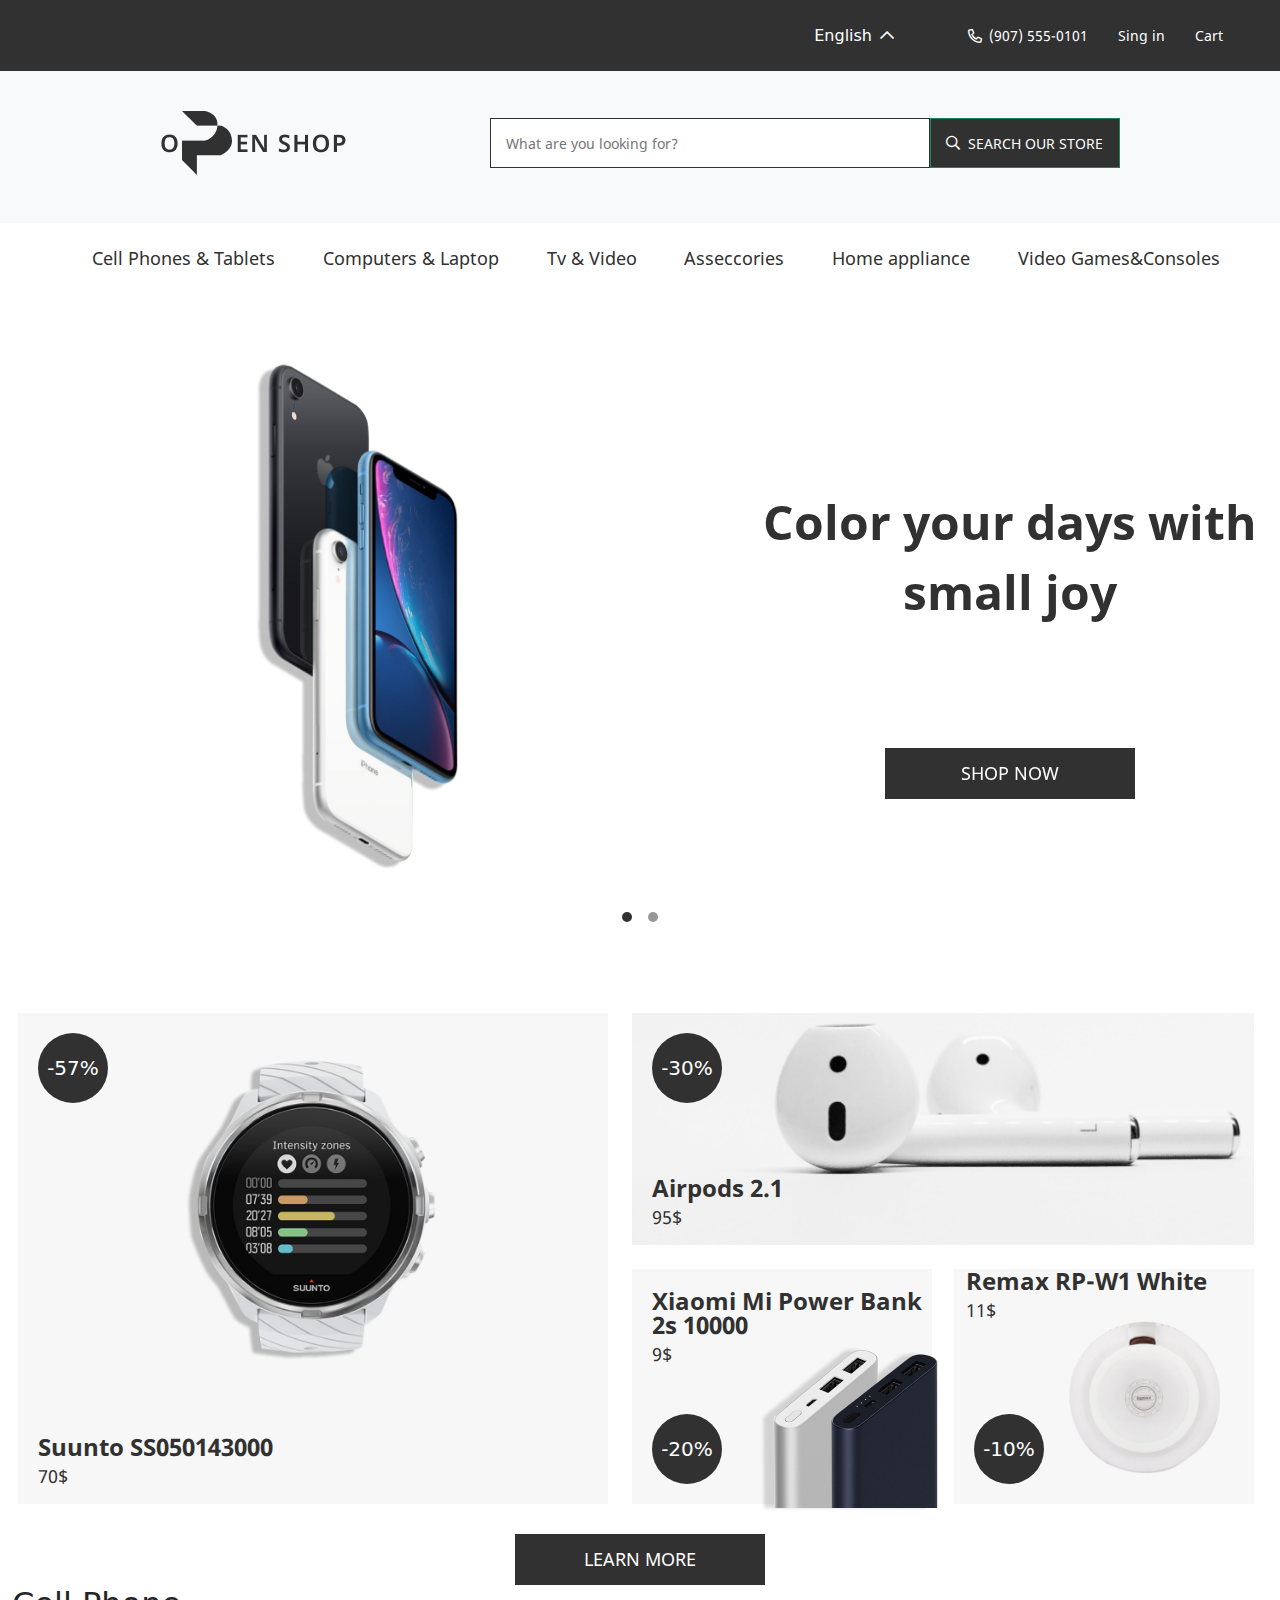
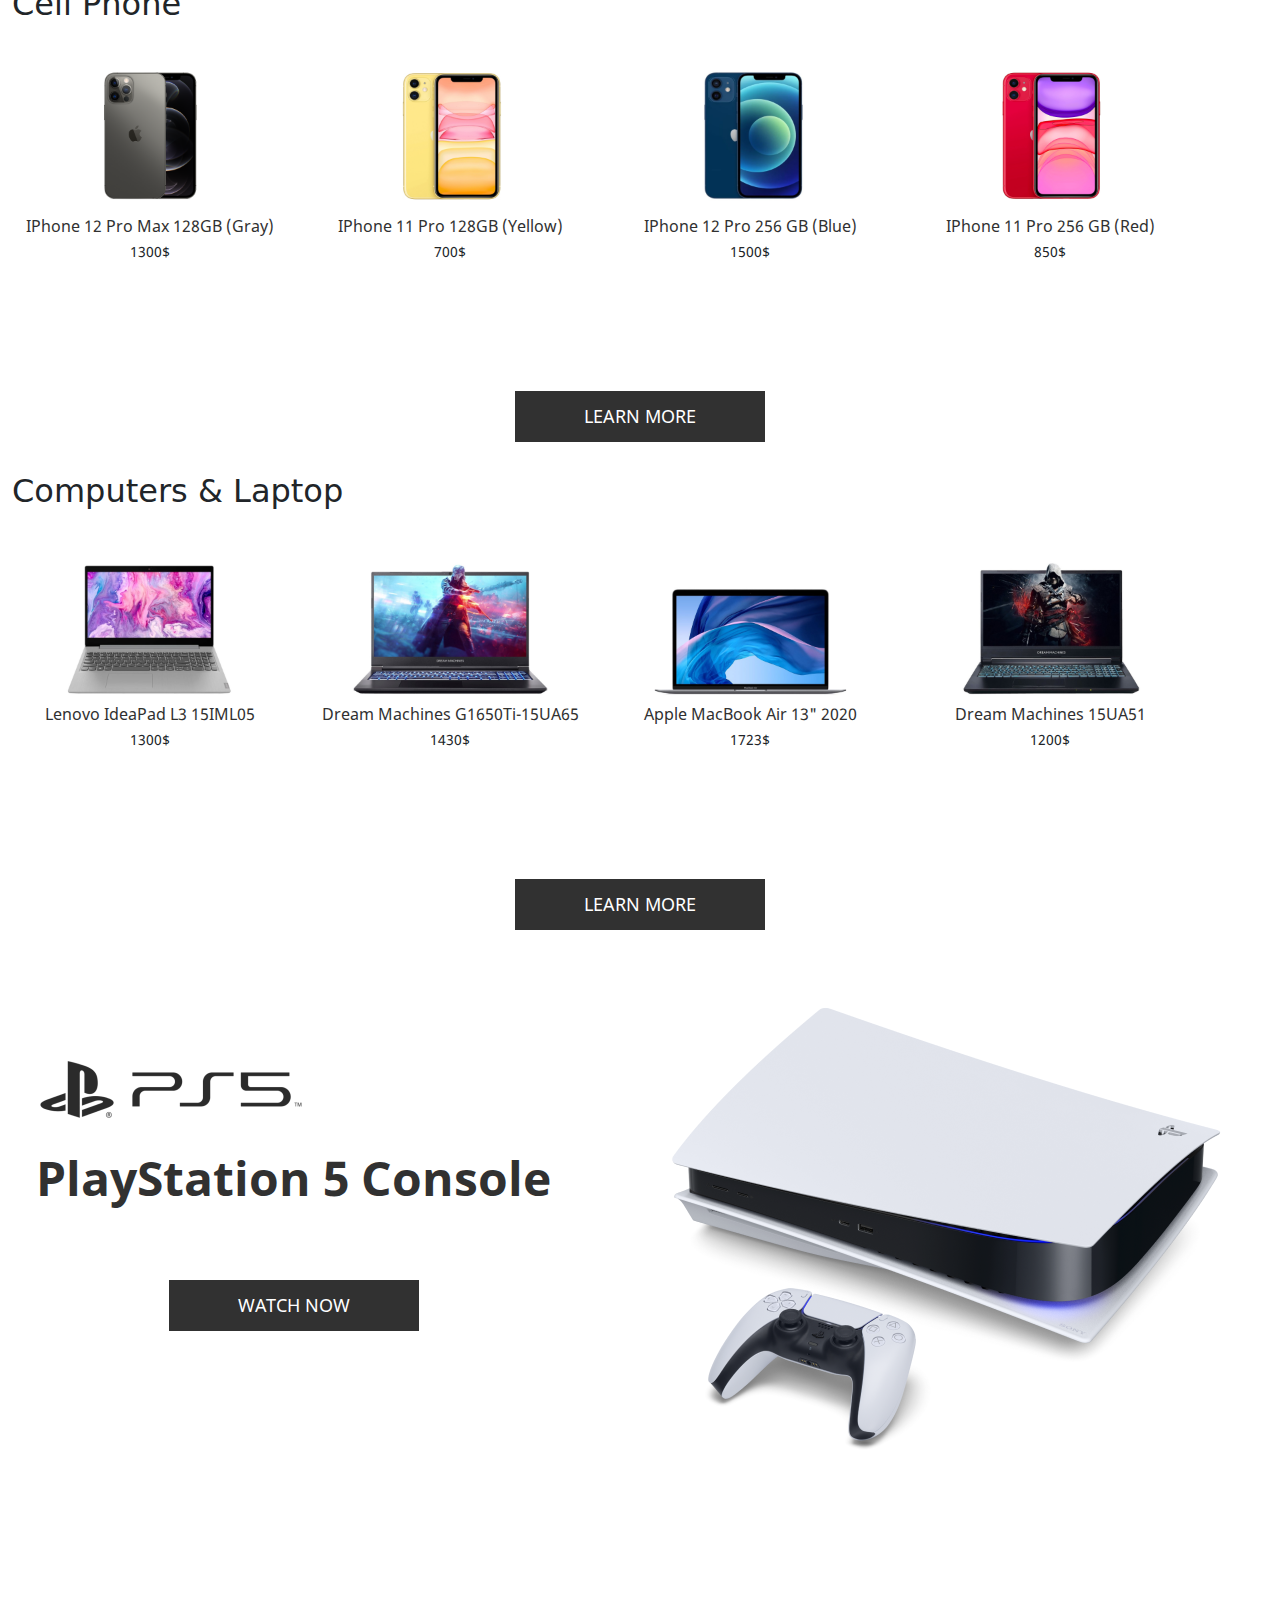
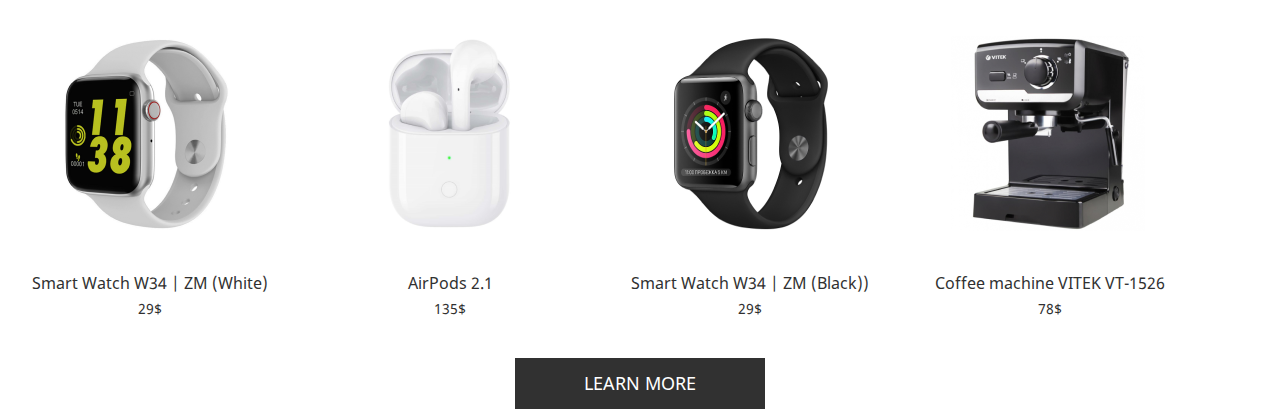
==== index.html @ f15a74ec "test" ====
<!DOCTYPE html>
<html lang="en">
<head>
    <meta charset="UTF-8">
    <meta http-equiv="X-UA-Compatible" content="IE=edge">
    <meta name="viewport" content="width=device-width, initial-scale=1.0">
    <title>Document</title>
    <link rel="stylesheet" href="libs/bootstrap.min.css">
    <link rel="stylesheet" href="style/style.css">
    <link rel="stylesheet" href="style/media.css">
</head>
<body>
    

<header>
    <nav class="navbar navbar-expand-lg navbar-light bg-light flex-wrap">

        <div class="prenav">
            <ul class="navbar-nav me-auto mb-2 mb-lg-0 prenav-list container">
                <li class="nav-item dropdown">
                <a class="nav-link dropdown-toggle" href="#" id="navbarDropdown" role="button" data-bs-toggle="dropdown" aria-expanded="false">
                  English
                  <span class="dropdown__icon far position-relative"></span>
                </a>
                <ul class="dropdown-menu" aria-labelledby="navbarDropdown">
                  <li><a class="dropdown-item " href="#">English</a></li>
                  <li><hr class="dropdown-divider"></li>
                  <li><a class="dropdown-item disabled" href="#" >Russian</a></li>
                </ul>
              </li> 
                <li class="nav-item ">
                <a class="disabled prenav__link"> <span class="call far "></span>(907) 555-0101</a>
              </li>
                
              <li class="nav-item ">
                <a class="  prenav__link" aria-current="page" href="#">  <span class=""></span> Sing in</a>

              </li>
              <li class="nav-item ">
                <a class=" prenav__link" aria-current="page" href="#">Cart</a>
              </li>
             
           
            </ul>
        </div>
        <div class="container">
          <button class="navbar-toggler" type="button" data-bs-toggle="collapse" data-bs-target="#navbarSupportedContent" aria-controls="navbarSupportedContent" aria-expanded="false" aria-label="Toggle navigation">
            <span class="navbar-toggler-icon"></span>
          </button>
          <div class="collapse navbar-collapse flex-wrap" id="navbarSupportedContent">
            <div class="search">
                <img src="img/Logo.png" alt="">
            <form class="d-flex">
              <input class="form__search" type="search" placeholder="What are you looking for?" aria-label="Search">
              <button class="btn btn-outline-success d-flex header__nav-btn" type="submit"> <span class="header__nav-icon fas"></span> <p class="form__search-text"> SEARCH OUR STORE</p></button>
            </form>
        </div>
          </div>
        </div>
      </nav>

      <nav class="header__nav">
        <div class="container">
        <ul class="header__nav-list d-flex align-items-center justify-content-evenly">
          <li class="position-relative open-list"><a href="" class="header__nav-link open-link d-flex justify-content-start position-relative">Cell Phones & Tablets</a>
          <div class="header__nav-link-items position-absolute d-flex justify-content-around ">
            <ul class="cellphones ">
              <h3 class="cellphones-title">Cellphones</h3>
              <li><a href="" class="cellphones-link">Xiaomi</a></li>
              <li><a href="" class="cellphones-link">Apple</a></li>
              <li><a href="" class="cellphones-link">Samsung</a></li>
              <li><a href="" class="cellphones-link">Huawei </a></li>
              <li><a href="" class="cellphones-link">BQ</a></li>
              <li><a href="" class="cellphones-link">Nokia</a></li>
              <li><a href="" class="cellphones-link">Inoi</a></li>
              <li><a href="" class="cellphones-link">Vivo</a></li></ul>
          <ul class="tablets">
           <h3 class="tablets-title">Tablets</h3>
           <li><a href="" class="cellphones-link">Xiaomi</a></li>
           <li><a href="" class="cellphones-link">Apple</a></li>
           <li><a href="" class="cellphones-link">Samsung</a></li>
           <li><a href="" class="cellphones-link">Huawei</a></li>
           <li><a href="" class="cellphones-link">BQ</a></li>
           <li><a href="" class="cellphones-link">MORE</a></li>
          </ul>
        
        </div></li>
          <li><a href="" class="header__nav-link">Computers & Laptop</a></li>
          <li><a href="" class="header__nav-link">Tv & Video </a></li>
          <li><a href="" class="header__nav-link"> Asseccories </a></li>
          <li><a href="" class="header__nav-link">Home appliance</a></li>
          <li><a href="" class="header__nav-link">Video Games&Consoles</a></li>
        </ul>
      </div>
      </nav>
      <div class="header__content">
        <div id="carouselExampleIndicators" class="carousel slide" data-bs-ride="carousel">
          <div class="carousel-indicators">
            <button type="button" data-bs-target="#carouselExampleIndicators" data-bs-slide-to="0" class="active" aria-current="true" aria-label="Slide 1"></button>
            <button type="button" data-bs-target="#carouselExampleIndicators" data-bs-slide-to="1" aria-label="Slide 2"></button>
          </div>
          <div class="carousel-inner">
            <div class="container">
            <div class="carousel-item active ">
              <div class="item__content d-flex align-items-center">
              <img src="img/header-slide1.png" class="d-block  header__content-img" alt="...">
              <div class="item__content d-flex flex-column align-items-center">
                <h2 class="header__content-title">Color your days with small joy</h2>
                <a href="" class="header__item-link">SHOP NOW</a></div>
              </div>
            </div>
            <div class="carousel-item ">
              <div class="item__content d-flex align-items-center">
              <img src="img/header-slide2.png" class="d-block  header__content-img" alt="...">
              <div class="item__content d-flex flex-column align-items-center">
                <h2 class="header__content-title">Color your days with small joy</h2>
                <a href="" class="header__item-link">SHOP NOW</a></div>
              </div>
            </div>
          </div>

          </div>
         
        </div>
      </div>
</header>
<main class="main">

  <div class="container">
    <div class="main__top d-flex flex-column align-items-center">
   <div class="main__cards d-flex row gap-4">
        <div class=" main__box position-relative col-6">
          <img src="img/main-watch.png" alt="" class="main__top-img w-100">
          <div class="card__about position-absolute">
          <h4 class="main__top-title">Suunto SS050143000</h4>
          <p class="main__top-text">70$</p>
        </div>
          <span class="discount position-absolute">-57%</span>
        </div> 
        <div class="col-6  main__card-left ">
          <div class="row mb-4">
          <div class="col-12 position-relative   px-0  gap-4" >
            <img src="img/main-airpods.png" alt="" class="main__top-img  w-100">
            <div class="card__about position-absolute">
            <h4 class="main__top-title">Airpods 2.1</h4>
            <p class="main__top-text">95$ </p></div>
            <span class="discount position-absolute">-30%</span>
          </div></div>
        
        <div class="row d-flex justify-content-between ">
          <div class="  position-relative main__card  double">
            <div class=" about-top position-absolute">
            <h4 class="main__top-title">Xiaomi Mi Power Bank 2s 10000</h4>
            <p class="main__top-text">9$   </p></div>
            <img src="img/power-bank.png" alt="" class="main__top-img ">
            
            <span class=" last-discount position-absolute">-20%</span>
          </div>
          <div class="  position-relative main__card  double">
             <div class=" position-absolute">
            <h4 class="main__top-title">Remax RP-W1 White</h4>
            <p class="main__top-text">11$   </p></div>
            <span class="last-discount position-absolute">-10%</span>
            <img src="img/remax.png" alt="" class="main__top-img w-100">
           
          </div></div>
        </div>
      
    </div>
    <a href="" class="header__item-link">LEARN MORE</a></div>
    <div class="main__content">
      <div class="main__content-phones">
        <h2 class="main__content-title">Cell Phone</h2>
        <div class="row">
          <div class="main__phones-card  d-flex flex-column  align-items-center">
            <div class="position-relative  d-flex flex-column align-items-center img-box"> 
              <img src="img/iphone -12promax.png" alt="" class="phone__img ">
              <div class="main__phones-about d-flex flex-column align-items-center">
              <div class="main__phone-text">IPhone 12 Pro Max 128GB (Gray)</div>
            <span class="cost">1300$</span> </div><a class="fal phones__card-icon"></a></div>
            
            <a href="" class="main__card-link">BUY</a>
           
          </div>
          <div class="main__phones-card  d-flex flex-column  align-items-center">
            <div class="position-relative  d-flex flex-column align-items-center img-box"> 
              <img src="img/iphone-11-yel.png" alt="" class="phone__img ">
              <div class="main__phones-about d-flex flex-column align-items-center">
              <div class="main__phone-text">IPhone 11 Pro 128GB (Yellow)</div>
            <span class="cost">700$</span> </div><a class="fal phones__card-icon"></a></div>
            
            <a href="" class="main__card-link">BUY</a>
           
          </div>
          <div class="main__phones-card  d-flex flex-column  align-items-center">
            <div class="position-relative  d-flex flex-column align-items-center img-box"> 
              <img src="img/iphone-12pro blue.png" alt="" class="phone__img ">
              <div class="main__phones-about d-flex flex-column align-items-center">
              <div class="main__phone-text">IPhone 12 Pro 256 GB (Blue)</div>
            <span class="cost">1500$</span> </div><a class="fal phones__card-icon"></a></div>
            
            <a href="" class="main__card-link">BUY</a>
           
          </div>
          <div class="main__phones-card  d-flex flex-column  align-items-center">
            <div class="position-relative  d-flex flex-column align-items-center img-box"> 
              <img src="img/iphone-11 red.png" alt="" class="phone__img ">
              <div class="main__phones-about d-flex flex-column align-items-center">
              <div class="main__phone-text">IPhone 11 Pro 256 GB (Red)</div>
            <span class="cost">850$</span> </div><a class="fal phones__card-icon"></a></div>
            
            <a href="" class="main__card-link">BUY</a>

           
          </div>
          
        </div>
        <a href="" class="header__item-link">LEARN MORE</a>
      </div>
     
      <div class="main__content-phones">
        <h2 class="main__content-title">Computers & Laptop</h2>
        <div class="row">
          <div class="main__phones-card  d-flex flex-column  align-items-center">
            <div class="position-relative  d-flex flex-column align-items-center img-box"> 
              <img src="img/lenovo-air.png" alt="" class="phone__img ">
              <div class="main__phones-about d-flex flex-column align-items-center">
              <div class="main__phone-text">Lenovo IdeaPad L3 15IML05</div>
            <span class="cost">1300$</span> </div><a class="fal phones__card-icon"></a></div>
            
            <a href="" class="main__card-link">BUY</a>
           
          </div>
          <div class="main__phones-card  d-flex flex-column  align-items-center">
            <div class="position-relative  d-flex flex-column align-items-center img-box"> 
              <img src="img/dream-machines.png" alt="" class="phone__img ">
              <div class="main__phones-about d-flex flex-column align-items-center">
              <div class="main__phone-text">Dream Machines G1650Ti-15UA65</div>
            <span class="cost">1430$</span> </div><a class="fal phones__card-icon"></a></div>
            
            <a href="" class="main__card-link">BUY</a>
           
          </div>
          <div class="main__phones-card  d-flex flex-column  align-items-center">
            <div class="position-relative  d-flex flex-column align-items-center img-box"> 
              <img src="img/macbook-air.png" alt="" class="phone__img ">
              <div class="main__phones-about d-flex flex-column align-items-center">
              <div class="main__phone-text">Apple MacBook Air 13" 2020</div>
            <span class="cost">1723$</span> </div><a class="fal phones__card-icon"></a></div>
            
            <a href="" class="main__card-link">BUY</a>
           
          </div>
          <div class="main__phones-card  d-flex flex-column  align-items-center">
            <div class="position-relative  d-flex flex-column align-items-center img-box"> 
              <img src="img/dream-machines-2.png" alt="" class="phone__img ">
              <div class="main__phones-about d-flex flex-column align-items-center">
              <div class="main__phone-text">Dream Machines 15UA51</div>
            <span class="cost">1200$</span> </div><a class="fal phones__card-icon"></a></div>
            
            <a href="" class="main__card-link">BUY</a>

           
          </div>
          
        </div>
        <a href="" class="header__item-link">LEARN MORE</a>
      </div>

      <section class="main__section position-relative">
        <img src="img/ps-5.png" alt="">
        <div class="main__section-decription position-absolute">
          <img src="img/pa-title.png" alt="">
          <h2 class="main__section-title">PlayStation 5 Console</h2>
          <a href="" class="header__item-link">WATCH NOW</a>
        </div>
      </section>
      

      <div class="main__bottom">
        <div class="row bottom__cards">
          <div class="main__bottom-content position-relative d-flex flex-column align-items-center">
            <img src="img/w-34 white.png" alt="" class="bottom-img">
           <div class="bottom-description  position-relative d-flex flex-column align-items-center position-absolute">
             <p class="bottom-text">Smart Watch W34 | ZM (White)</p>
               <div class="bottom-cost">29$</div>
            </div>
          
          </div> 
          <div class="main__bottom-content position-relative d-flex flex-column align-items-center">
            <img src="img/airpods 2.1.png" alt="" class="bottom-img">
           <div class="bottom-description  position-relative d-flex flex-column align-items-center position-absolute">
             <p class="bottom-text">AirPods 2.1</p>
               <div class="bottom-cost">135$</div>
            </div>
          
          </div> 
          <div class="main__bottom-content position-relative d-flex flex-column align-items-center">
            <img src="img/w34 black.png" alt="" class="bottom-img">
           <div class="bottom-description  position-relative d-flex flex-column align-items-center position-absolute">
             <p class="bottom-text">Smart Watch W34 | ZM (Black))</p>
               <div class="bottom-cost">29$</div>
            </div>
          
          </div> 
          <div class="main__bottom-content position-relative d-flex flex-column align-items-center">
            <img src="img/cofe-machine.png" alt="" class="bottom-img">
           <div class="bottom-description  position-relative d-flex flex-column align-items-center position-absolute">
             <p class="bottom-text">Coffee machine VITEK VT-1526</p>
               <div class="bottom-cost">78$</div>
            </div>
          
          </div> 
   
        </div> 
              <a href="" class="header__item-link">LEARN MORE</a>

      </div>
     
    </div>
    </div>

    
</main>


    <script src="libs/bootstrap.min.js"></script>
</body>
</html>
---- style/style.css ----
@import url(fonts.css);


*{
    margin: 0;
    padding: 0;
    box-sizing: border-box;
    text-decoration: none !important;
    list-style:none !important;
}
:root{
    --n:'notosans';
    --nb:'notosans-bold';
    --primary-color:#313131;
    --secondary-color:#FFFFFF;
}
.container{
    max-width: 1290px;
} 
body{
    scroll-behavior: smooth;
}


/* header-start */

.navbar{
    padding-top: 0 !important; 
}

.prenav{
     background: var(--primary-color);
     width: 100%;
     padding: 15px;
}

.prenav-list{
    width: 100%;
    display: flex;
    justify-content: end;
    align-items: center;
   

}
.prenav__link:hover{
    color: var(--secondary-color) !important;
}
.prenav__link{
    color: white ;
    font-size: 14px ;
    line-height: 20px ;
    font-family: var(--n) ;
    margin-right: 30px;
}
#navbarDropdown{
    color: var(--secondary-color);
    margin-right: 80px;
}
.dropdown-toggle::after{
    display: none;
}
.dropdown__icon{
    margin-left: 8px;
}
.dropdown__icon::after{
    content: '\f077'; 
    position: absolute;  
}
.dropdown-toggle.show:focus .dropdown__icon::after{
    transform: rotate(180deg);
}
.call::before{
    content: '\f879';
    margin-right: 7px;
}

.header__nav-icon::before{
    content: '\f002';
    margin-right: 8px;
}
.header__nav-btn{
    padding: 15px;
    width: 190px;
    background: var(--primary-color);
    color: var(--secondary-color);
    font-size: 14px;
     line-height: 19px;
     border-radius: 0px;



}
.header__nav-btn:hover{
    background: var(--primary-color);
}
.form__search-text{
    margin-bottom: 0;
    font-family: var(--n);
    text-transform: uppercase;
}
.form__search{

    width:440px;
    color: #BBBBBB;
    font-family: var(--n);
    border: 1px solid #313131;
    outline: none;
    box-sizing: border-box;
    padding: 10px 15px;
    font-size: 14px;
line-height: 19px;
margin-left: 143px;


}
.search{
    display: flex;
    margin: 40px auto;
    align-items: center;

}
form{
    height: 50px;
}
.header__nav-link{
    display: block;
    font-size: 18px;
    line-height: 70px;
    color: #313131;
    font-family: var(--n);


}
.header__nav-link:hover{
    color: var(--primary-color);

}
.header__content{
    margin-top: 50px;
}
.header__content-img{
    width: 740px;
    height: 600px;
}
.header__content-title{
    color: var(--primary-color);
    font-size: 48px;
    line-height: 70px;
    font-family: var(--nb);
    max-width: 624px;
    width: 100%;
    text-align: center;
    margin-bottom: 121px;
}
.header__item-link , .main__card-link{
    padding: 13px 46px;
    display: flex;
    justify-content: center;
    font-size: 18px;
    line-height: 25px;
    color: var(--secondary-color);
    font-family: var(--n);
    background: var(--primary-color);
    width: 250px;
    margin: 0 auto;
}
.header__item-link:hover{
    color: var(--secondary-color);
    text-decoration: underline;
}
.main__card-link:hover{
    color: var(--secondary-color);
}
.carousel-indicators [data-bs-target]{
    background: var(--primary-color);
    display: block;
    border-radius: 50%;
    width: 20px !important;
    height: 0px !important;
    transform: scale(0.5);

}
.header__nav-link-items{
    left: -20px;
    margin-top: -4px;
    width: 300px;
    background: #FFFFFF;
    box-shadow: 0px 0px 2px rgba(0, 0, 0, 0.3);
    top: 71px;   
    z-index:1;
    display: none !important;
}
.open-list:hover .header__nav-link-items{
    display: flex !important;
}
.cellphones, .tablets{
    padding: 18px 0 18px 0 ;
}
.cellphones  li .cellphones-link ,.tablets li .cellphones-link{
    font-size: 14px;
    line-height: 18px;
    font-weight: 300; 
    color: #313131;
    font-family: var(--n);
}
.cellphones-title{
    letter-spacing: 0.05em;
    text-decoration-line: underline !important;
    color: #313131;
    font-size: 16px;
    line-height: 15px;
    font-family: var(--n);
}
.tablets-title{
    color: #313131;
    font-size: 16px;
    line-height: 15px;
    font-family: var(--n);
    letter-spacing: 0.05em;
}
.open-link::after{
    content: '';
    position: absolute;
    width: 260px;
    height: 3px;
    background: var(--primary-color);
    bottom: 0;
    z-index: 2;
    display: none;
}
.open-list:hover .open-link::after{
    display: block;
}
.btn-outline-success:focus{
    box-shadow: none;
}


/* header-end */

/* main-start */


.main{
    margin-top: 70px;
}

.main__cards{
    margin-bottom: 30px;
}
.main__box{
    width: 590px;
    padding: 20px 20px 15px 20px;
    background: rgb(247, 247, 247) ;

}
.main__top-title{
    font-weight: 500;
    font-size: 24px;
    line-height: 24px;
    font-family: var(--nb);
    color: var(--primary-color);
    margin-bottom: 5px ;
}
.main__top-text{
    font-weight: 300;
    font-size: 18px;
    line-height: 24px;
    font-family: var(--n);
    color: var(--primary-color);
}
.discount{
    background: var(--primary-color);
    border-radius: 50%;
    font-size: 20px;
    line-height: 24px;
    width: 70px;
    height: 70px;
    display: flex;
    align-items: center;
    justify-content: center;
    color: var(--secondary-color);
    top: 20px;
    left: 20px;
}
.card__about{
    bottom: 0;
    left: 20px;
}

.main__card{
    background: rgb(247, 247, 247) ;
    height: 235px;
    padding:  0 12px ;
}
.double{
    width: 300px;
}

.main__phones-card {
    width: 500px;
}
.main__card-link{
    width: 100px;
    margin-top: 10px;
}
.main__phone-text{
    font-size: 16px;
    line-height: 22px;
    font-weight: 500;
    font-family: var(--n);
    color: var(--primary-color);
    margin-bottom: 5px;
}
.cost{
    font-size: 14px;
    line-height: 19px;
    font-family: var(--n);
    font-weight: 300 ;
}
.phone__img{
    display: block;
    max-height: 200px;
    height: 100%;
    object-fit: contain;

}

.main__phones-about{
    position: absolute;
    bottom: 0;
}
.phone__img{
    width: 300px;
}
.main__card-link, .phones__card-icon {
    opacity: 0;
    transition: 0.5s;
}
.phones__card{
    position: absolute;
}
.phones__card-icon::after{
    content: '\f004';
}

.phones__card-icon{
    position: absolute;
    top: 5px;
    right: 40px;
    color: var(--primary-color);
}
.phones__card-icon:hover{
    color: var(--primary-color);
}
.img-box{
    width: max-content;
}


.main__phones-card{
    padding: 30px ;
    border: none;
    transform: translate(0,0);
    transition: 0.5s;
    width: 300px;
    height: 300px;
    margin-bottom: 30px;


}
.main__phones-card:hover{
    transform: translateY(30px);
    border: solid #E5E5E5 2px;
}
.main__phones-card:hover .main__card-link{
    opacity: 1;
}
.main__phones-card:hover div .phones__card-icon{
    opacity: 1;
}
.main__content-phones .header__item-link{
    width: 250px;
    margin: 30px auto;
}
.last-discount{
   bottom: 20px;
   left: 20px;
   background: var(--primary-color);
   border-radius: 50%;
   font-size: 20px;
   line-height: 24px;
   width: 70px;
   height: 70px;
   display: flex;
   align-items: center;
   justify-content: center;
   color: var(--secondary-color);
}
.about-top{
    top: 20px;
    left: 20px;
}
.main__section-title{
    font-size: 48px;
    line-height: 65px;
    color: var(--primary-color);
    font-family: var(--nb);
    margin-bottom: 70px;
    margin-top: 20px;
}
.main__section-decription{
    left: 24px;
    top: 94px;
}

.main__bottom-content{
    width: 300px;
}

.bottom-text{
    font-size: 16px;
    line-height: 22px;
    font-family: var(--n);
    font-weight: 500;
    color: var(--primary-color);
    margin-bottom: 5px;
}
.bottom-cost{
    font-size: 14px;
    line-height: 19px;
    font-family: var(--n);
    font-weight: 300;
    color: var(--primary-color);

}
.bottom-description{
    bottom: 10px;

}
.bottom__cards{
    margin-bottom: 30px;
    margin-top: 150px;
}



/* main-end */
---- style/media.css ----
@media (prefer-color-scheme-dark) {
    body{
        color: black;
    }
}
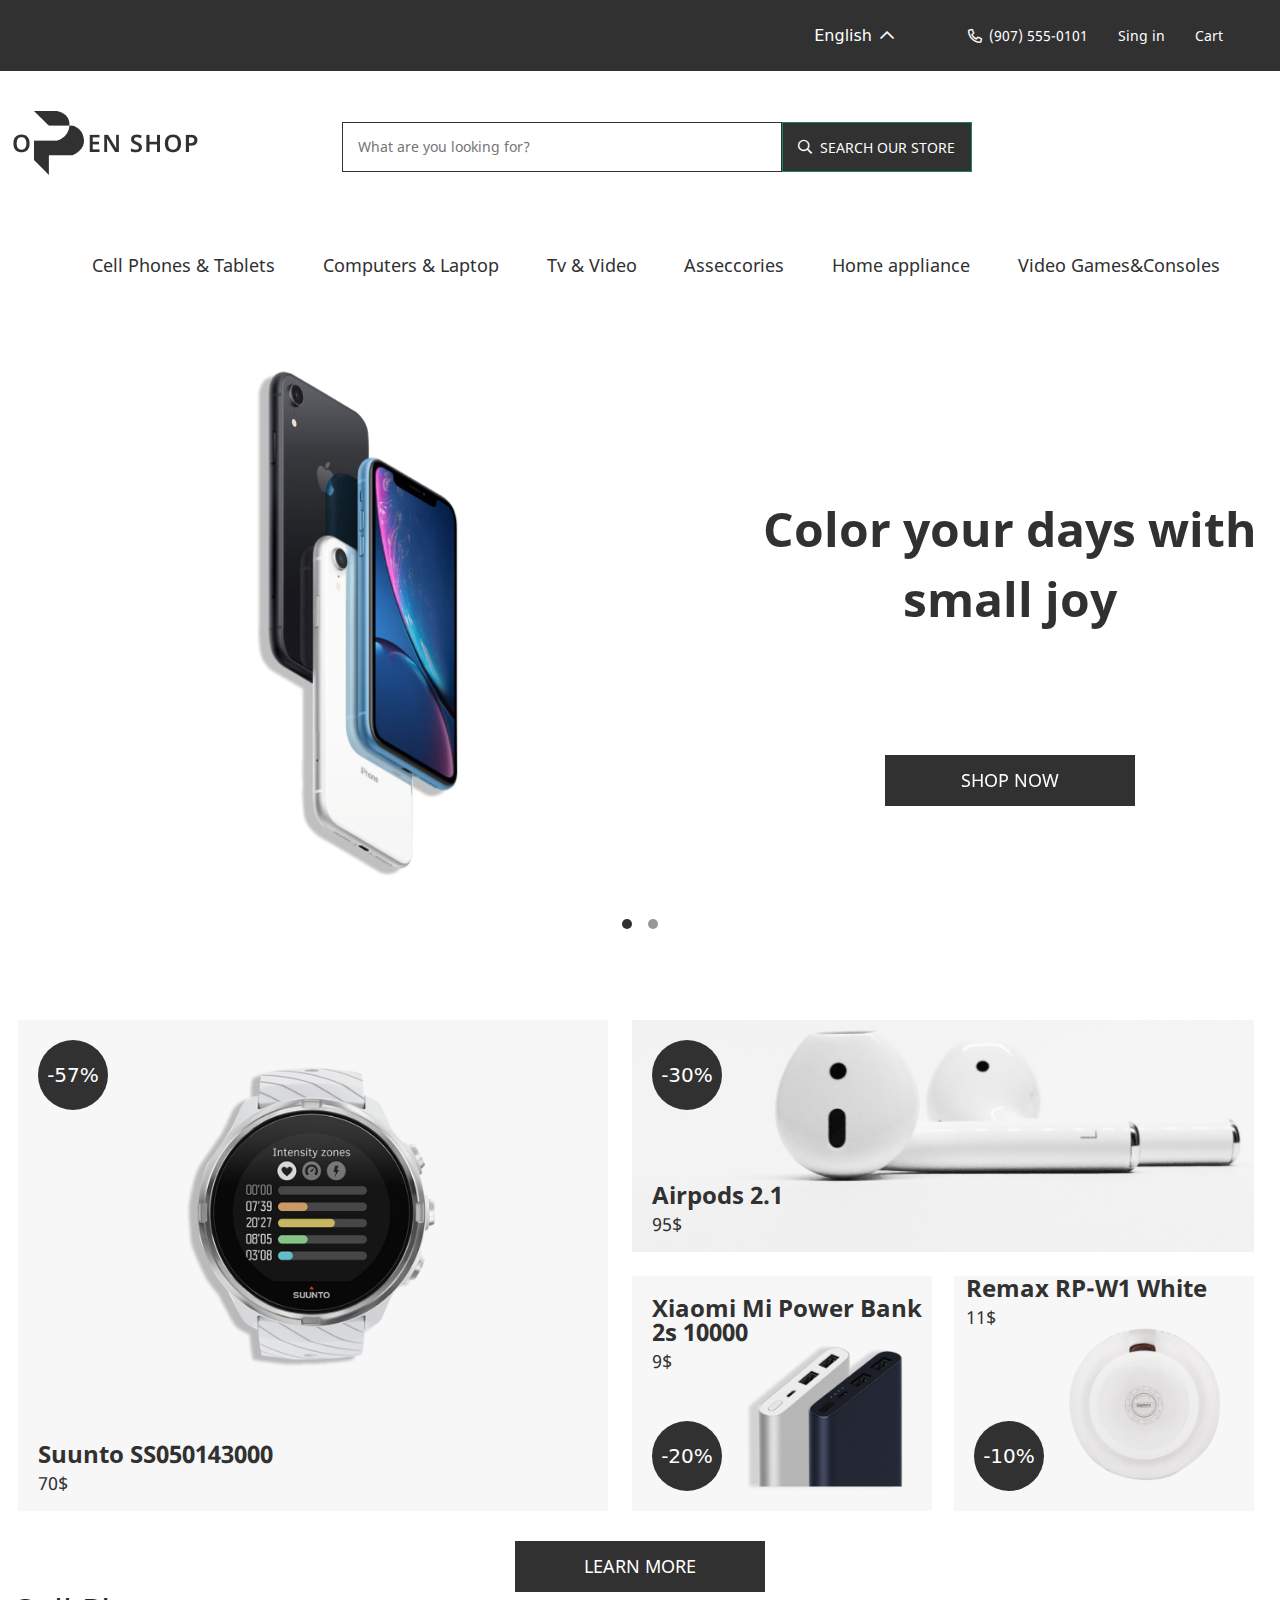
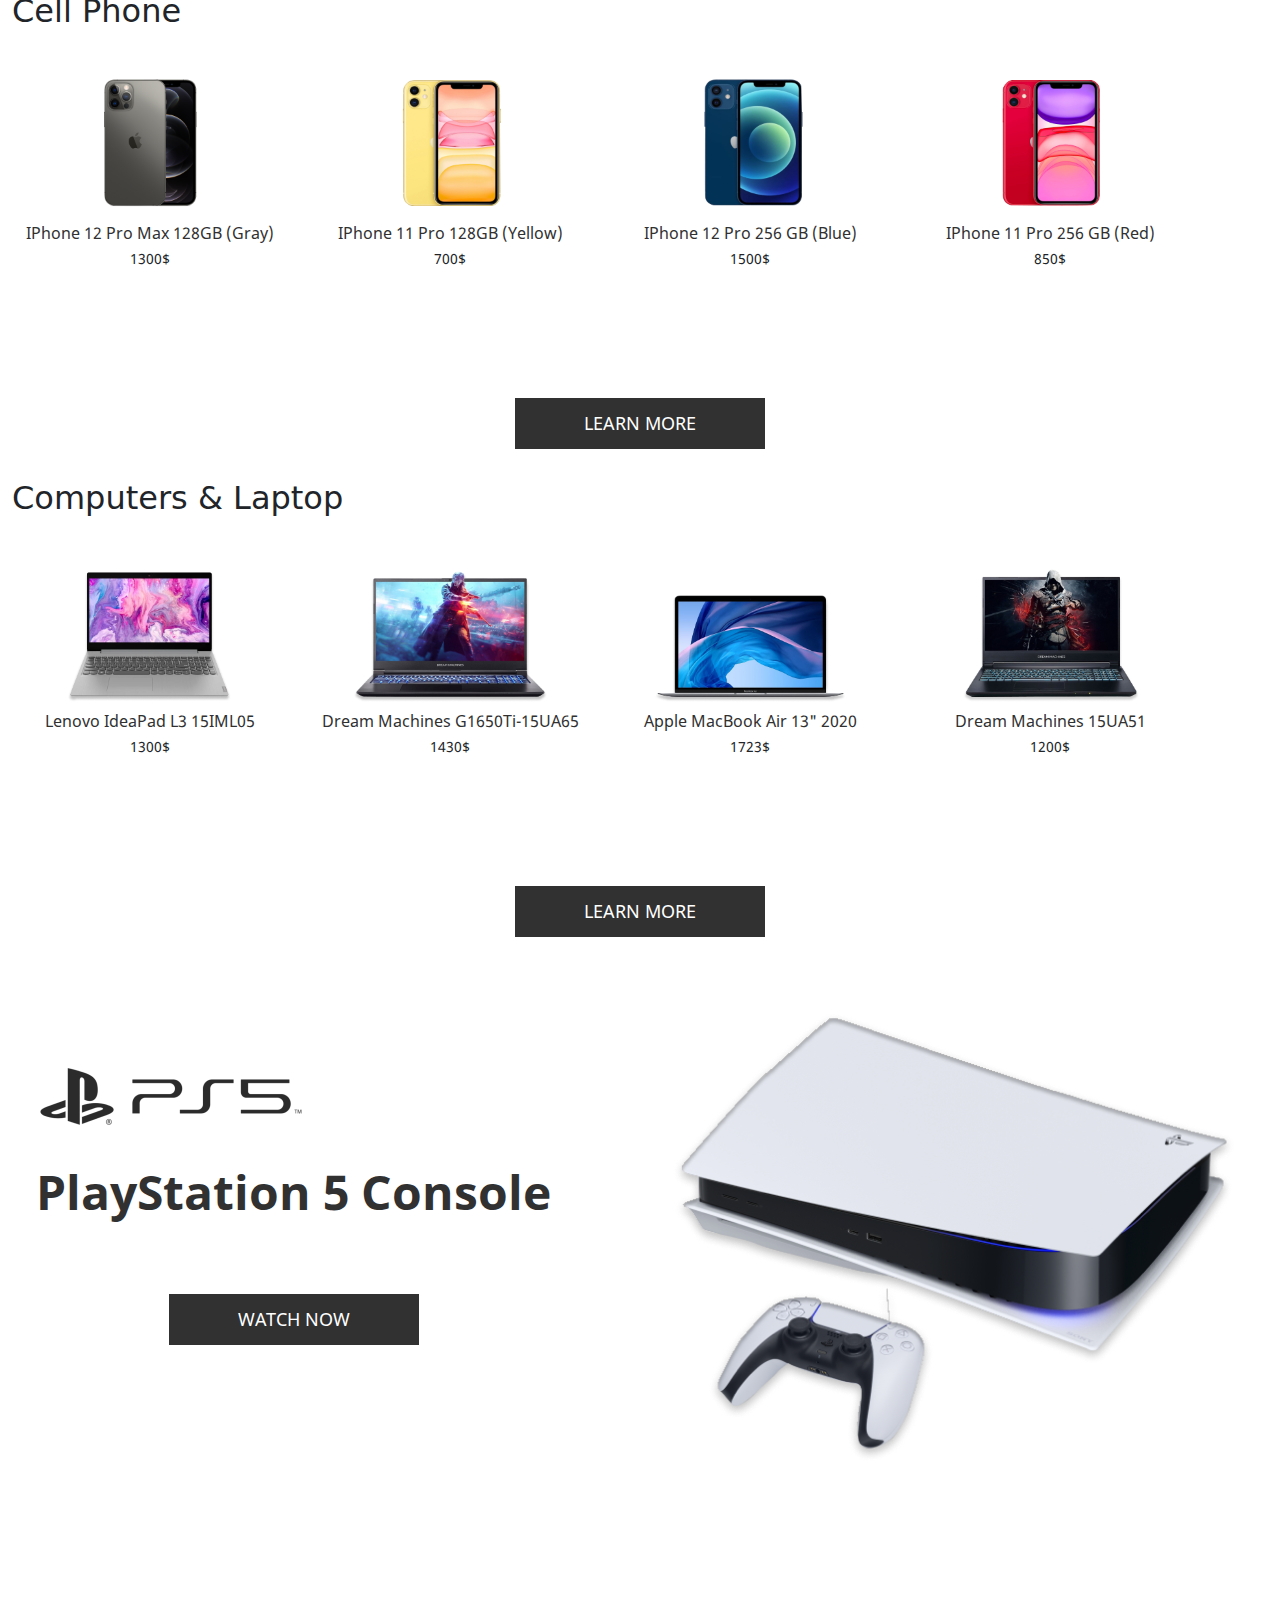
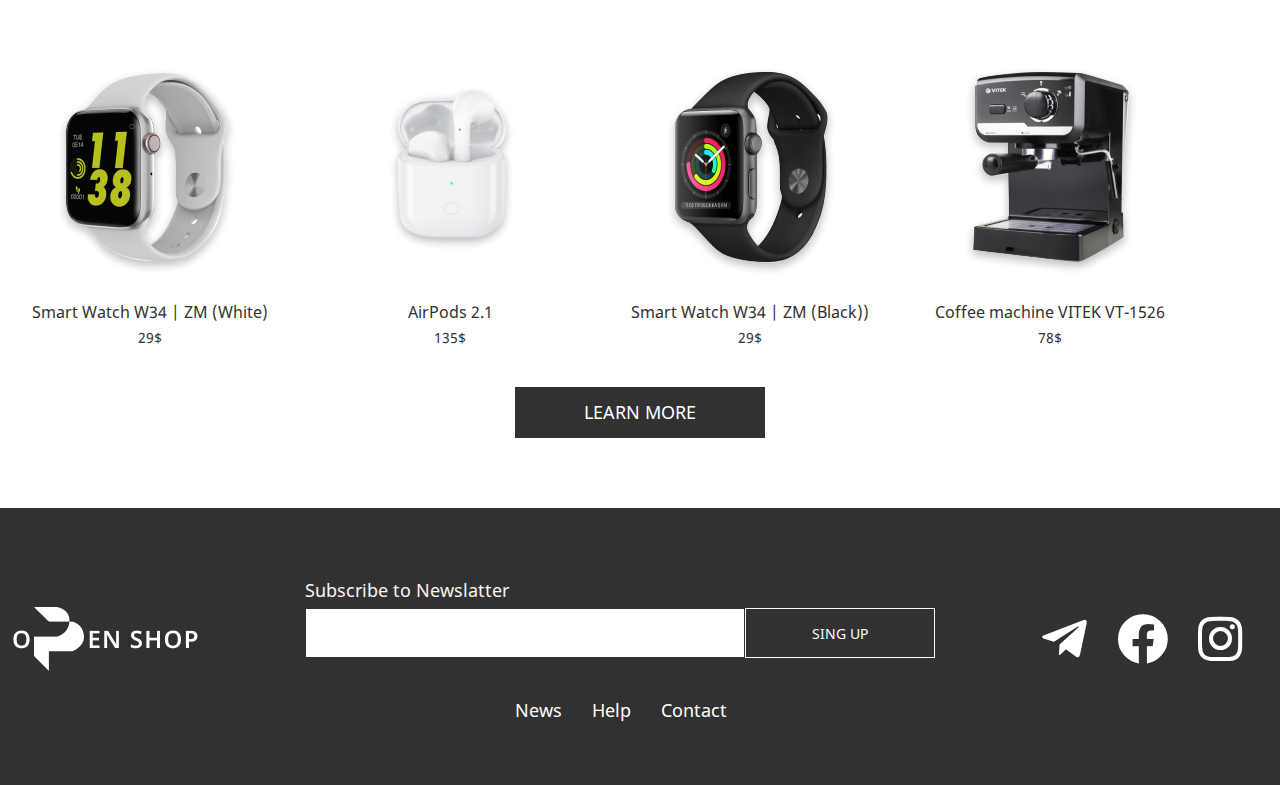
==== commit 6d674936: "dark" ====
--- a/index.html
+++ b/index.html
@@ -4,7 +4,7 @@
     <meta charset="UTF-8">
     <meta http-equiv="X-UA-Compatible" content="IE=edge">
     <meta name="viewport" content="width=device-width, initial-scale=1.0">
-    <title>Document</title>
+    <title>Open-shop</title>
     <link rel="stylesheet" href="libs/bootstrap.min.css">
     <link rel="stylesheet" href="style/style.css">
     <link rel="stylesheet" href="style/media.css">
@@ -13,7 +13,7 @@
     
 
 <header>
-    <nav class="navbar navbar-expand-lg navbar-light bg-light flex-wrap">
+    <nav class="navbar navbar-expand-lg flex-wrap">
 
         <div class="prenav">
             <ul class="navbar-nav me-auto mb-2 mb-lg-0 prenav-list container">
@@ -49,7 +49,7 @@
           </button>
           <div class="collapse navbar-collapse flex-wrap" id="navbarSupportedContent">
             <div class="search">
-                <img src="img/Logo.png" alt="">
+                <span class="header__nav-img"></span>
             <form class="d-flex">
               <input class="form__search" type="search" placeholder="What are you looking for?" aria-label="Search">
               <button class="btn btn-outline-success d-flex header__nav-btn" type="submit"> <span class="header__nav-icon fas"></span> <p class="form__search-text"> SEARCH OUR STORE</p></button>
@@ -140,7 +140,7 @@
         <div class="col-6  main__card-left ">
           <div class="row mb-4">
           <div class="col-12 position-relative   px-0  gap-4" >
-            <img src="img/main-airpods.png" alt="" class="main__top-img  w-100">
+            <img src="img/main-airpods.png" alt="" class="main__top-img w-100">
             <div class="card__about position-absolute">
             <h4 class="main__top-title">Airpods 2.1</h4>
             <p class="main__top-text">95$ </p></div>
@@ -152,7 +152,7 @@
             <div class=" about-top position-absolute">
             <h4 class="main__top-title">Xiaomi Mi Power Bank 2s 10000</h4>
             <p class="main__top-text">9$   </p></div>
-            <img src="img/power-bank.png" alt="" class="main__top-img ">
+            <img src="img/power-bank.png" alt="" class="main__top-img w-100">
             
             <span class=" last-discount position-absolute">-20%</span>
           </div>
@@ -179,7 +179,7 @@
               <div class="main__phone-text">IPhone 12 Pro Max 128GB (Gray)</div>
             <span class="cost">1300$</span> </div><a class="fal phones__card-icon"></a></div>
             
-            <a href="" class="main__card-link">BUY</a>
+            <a href="page.html" class="main__card-link">BUY</a>
            
           </div>
           <div class="main__phones-card  d-flex flex-column  align-items-center">
@@ -189,7 +189,7 @@
               <div class="main__phone-text">IPhone 11 Pro 128GB (Yellow)</div>
             <span class="cost">700$</span> </div><a class="fal phones__card-icon"></a></div>
             
-            <a href="" class="main__card-link">BUY</a>
+            <a href="page.html" class="main__card-link">BUY</a>
            
           </div>
           <div class="main__phones-card  d-flex flex-column  align-items-center">
@@ -199,7 +199,7 @@
               <div class="main__phone-text">IPhone 12 Pro 256 GB (Blue)</div>
             <span class="cost">1500$</span> </div><a class="fal phones__card-icon"></a></div>
             
-            <a href="" class="main__card-link">BUY</a>
+            <a href="page.html" class="main__card-link">BUY</a>
            
           </div>
           <div class="main__phones-card  d-flex flex-column  align-items-center">
@@ -209,7 +209,7 @@
               <div class="main__phone-text">IPhone 11 Pro 256 GB (Red)</div>
             <span class="cost">850$</span> </div><a class="fal phones__card-icon"></a></div>
             
-            <a href="" class="main__card-link">BUY</a>
+            <a href="page.html" class="main__card-link">BUY</a>
 
            
           </div>
@@ -228,7 +228,7 @@
               <div class="main__phone-text">Lenovo IdeaPad L3 15IML05</div>
             <span class="cost">1300$</span> </div><a class="fal phones__card-icon"></a></div>
             
-            <a href="" class="main__card-link">BUY</a>
+            <a href="page.html" class="main__card-link">BUY</a>
            
           </div>
           <div class="main__phones-card  d-flex flex-column  align-items-center">
@@ -248,7 +248,7 @@
               <div class="main__phone-text">Apple MacBook Air 13" 2020</div>
             <span class="cost">1723$</span> </div><a class="fal phones__card-icon"></a></div>
             
-            <a href="" class="main__card-link">BUY</a>
+            <a href="page.html" class="main__card-link">BUY</a>
            
           </div>
           <div class="main__phones-card  d-flex flex-column  align-items-center">
@@ -258,7 +258,7 @@
               <div class="main__phone-text">Dream Machines 15UA51</div>
             <span class="cost">1200$</span> </div><a class="fal phones__card-icon"></a></div>
             
-            <a href="" class="main__card-link">BUY</a>
+            <a href="page.html" class="main__card-link">BUY</a>
 
            
           </div>
@@ -270,7 +270,7 @@
       <section class="main__section position-relative">
         <img src="img/ps-5.png" alt="">
         <div class="main__section-decription position-absolute">
-          <img src="img/pa-title.png" alt="">
+          <section class="main__section-img"></section>
           <h2 class="main__section-title">PlayStation 5 Console</h2>
           <a href="" class="header__item-link">WATCH NOW</a>
         </div>
@@ -322,6 +322,31 @@
 
     
 </main>
+<footer class="footer">
+  <div class="container d-flex justify-content-between align-items-center"> 
+    <img src="img/logo-dark.png" alt="" class="footer__logo">
+    <div class="footer__center d-flex flex-column align-items-center ">
+        <div class="search d-flex flex-column">
+          <p class="footer__search-purpose ">Subscribe to Newslatter</p>
+        <form class="d-flex ">
+         
+          <input class="form__search" type="send" placeholder="" aria-label="Search">
+          <button class="btn btn-outline-success d-flex header__nav-btn d-flex justify-content-center border-1 border-light" type="submit"> <p class="form__search-text "> SING UP</p></button>
+        </form>
+    </div>
+      <ul class="footer__links d-flex ">
+        <li><a href="" class="footer-link">News</a></li>
+        <li><a href="" class="footer-link">Help</a></li>
+        <li><a href="" class="footer-link">Contact</a></li>
+      </ul>
+    </div>
+    <div class="footer__icons">
+      <a class="footer-icon footer-telegram fab"></a>
+      <a class="footer-icon footer-facebook fab "></a>
+      <a class="footer-icon footer-instagram fab"></a>
+    </div>
+  </div>
+</footer>
 
 
     <script src="libs/bootstrap.min.js"></script>
--- a/style/style.css
+++ b/style/style.css
@@ -115,8 +115,9 @@
 }
 .search{
     display: flex;
-    margin: 40px auto;
+    margin: 40px 0;
     align-items: center;
+    justify-content: space-between;
 
 }
 form{
@@ -234,7 +235,10 @@
 .btn-outline-success:focus{
     box-shadow: none;
 }
-
+.header__nav-img::after{
+    content: url(../img/Logo.png);
+
+}
 
 /* header-end */
 
@@ -323,6 +327,7 @@
     max-height: 200px;
     height: 100%;
     object-fit: contain;
+    filter: drop-shadow(0 0 0 var(--secondary-color));
 
 }
 
@@ -371,7 +376,7 @@
 }
 .main__phones-card:hover{
     transform: translateY(30px);
-    border: solid #E5E5E5 2px;
+    box-shadow: 0px 0px 2px rgba(0, 0, 0, 0.5);
 }
 .main__phones-card:hover .main__card-link{
     opacity: 1;
@@ -442,7 +447,191 @@
     margin-bottom: 30px;
     margin-top: 150px;
 }
-
-
-
-/* main-end */+.main__section-img::after{
+    content: url(../img/pa-title.png);
+}
+
+
+
+/* main-end */
+
+
+/*  footer-start*/
+
+.footer{
+    background: var(--primary-color);
+    padding: 30px 0 45px 0;
+    margin-top: 70px;
+}
+.footer__logo{
+    object-fit: contain;
+}
+.footer-link{
+    font-size: 18px;
+    line-height: 25px;
+    color: white;
+    font-family: var(--n);
+    margin-right: 30px;
+}
+.footer-link:hover{
+    color: white;
+}
+
+.footer__search-purpose{
+    font-size: 18px;
+    line-height: 25px;
+    font-family:  var(--n);
+    color: whitesmoke;
+    display: flex;
+    width: 100%;
+    justify-content: start;
+    margin-bottom: 5px;
+}
+.footer__center .search form .form__search{
+   margin: 0;
+}
+.footer-telegram::after{
+    content: '\f3fe';
+   
+}
+.footer-telegram, .footer-facebook, .footer-instagram{
+    font-size: 51px;
+    margin-right: 25px; 
+    color: white;
+    font-weight: 400;
+}
+.footer-icon:hover{
+    color: white;
+}
+
+.footer-facebook::after{
+    content: '\f09a';
+}
+.footer-instagram::after{
+    content: '\f16d';
+}
+.header__nav-btn:focus{
+    background: var(--primary-color);
+    box-shadow: none;
+
+}
+
+
+
+
+/* footer-end */
+
+
+
+/* second-page start */
+
+.main__iphone{
+    width: 80px;
+
+}
+.main__list-img{
+    width: 80px;
+    height: 100px;
+}
+.main__iphone-link.active{
+    background:  var(--secondary-color)!important;
+    padding: 0 !important;
+    box-shadow: 0 0 5px  #E5E5E5;
+    border-radius: 0;
+}
+.main__list-img:nth-of-type(1){
+    object-fit: contain;
+}
+.main__iphone-img{
+    display: block;
+    width: 409px;
+    height: 410px;
+    object-fit: contain;
+
+
+}
+.main__iphone{
+    margin-right: 30px;
+    
+}
+.main__iphone-content{
+    display: none !important;
+}
+.main__iphone-content.show.active{
+    display: flex !important;
+}
+
+.main__right-title{
+    font-size: 30px;
+    line-height: 30px;
+    font-family: var(--nb);
+    color: #000000;
+    letter-spacing: 0.05em;
+    width: 630px;
+    margin-bottom: 40px;
+}
+.main__right-cost{
+    color: #000000;
+    font-family: var(--nb);
+    font-weight: 500 !important;
+    font-size: 24px;
+    line-height: 70px;
+    margin-bottom: 20px;
+}
+.right__content-title{
+    font-size: 24px;
+    line-height: 24px;
+    font-family: var(--nb);
+    font-weight: 500 !important;
+    margin-bottom: 10px;
+}
+
+.right__content-item{
+    font-size: 14px;
+    line-height: 25px;
+    font-family: var(--n);
+    color: #000000;
+    list-style-type: disc!important;
+}
+.main-right a{
+    display: inline-block;
+    width: 190px;
+    text-align: center;
+    font-size: 20px;
+    font-family: var(--n);
+    font-weight: normal !important;
+    margin-right: 30px;
+
+}
+.main__right-icon::after{
+    content: '\f07a';
+     font-weight: 300;
+}
+.main__right-icon{
+    margin-right: 11px;
+   
+}
+.setion__content{
+    margin-top: 40px;
+}
+.section-title{
+    font-size: 48px;
+    line-height: 65px;
+    margin-bottom: 40px;
+    font-family: var(--nb);
+    align-self: flex-start;
+
+}
+.section-decription{
+    font-size: 24px;
+    line-height: 33px;
+    font-family: var(--n);
+    color: var(--primary-color);
+    width: 454px;
+    margin-bottom: 116px;
+}
+.setion__content{
+    top:20px;
+    right: 31px;
+}
+/*  second-page-end*/--- a/style/media.css
+++ b/style/media.css
@@ -1,5 +1,40 @@
-@media (prefer-color-scheme-dark) {
+@media ( prefers-color-scheme: dark ) {
     body{
-        color: black;
+        background: var(--primary-color);
+    }
+
+    a, p, h1, h2, h3, h4, li, span{
+        color: var(--secondary-color) !important;
+    }
+    .main__top-title, .main__top-text{
+        color: var(--primary-color) !important;
+    }
+    .header__nav-btn {
+        border: var(--secondary-color) solid 1px;
+    }
+    .header__nav-btn:hover{
+        border: var(--secondary-color) solid 1px;
+    }
+    .header__item-link, .main__card-link{
+        border: solid 1px var(--secondary-color);
+    }
+    .dropdown-item{
+        color: var(--primary-color) !important;
+    }
+    .phone__img, .bottom-img{
+        filter: drop-shadow(0px 4px 10px rgba(0, 0, 0, 0.25))
+    }
+    .main__section-img::after{
+        content: url(../img/pa-title-white.png);
+    }
+    .header__nav-img::after{
+        content: url(../img/logo-dark.png);
+        
+    }
+    .footer{
+        background: #0C0C0C;
+    }
+    .cellphones-link, .cellphones-title, .tablets-title{
+        color: var(--primary-color) !important;
     }
 }